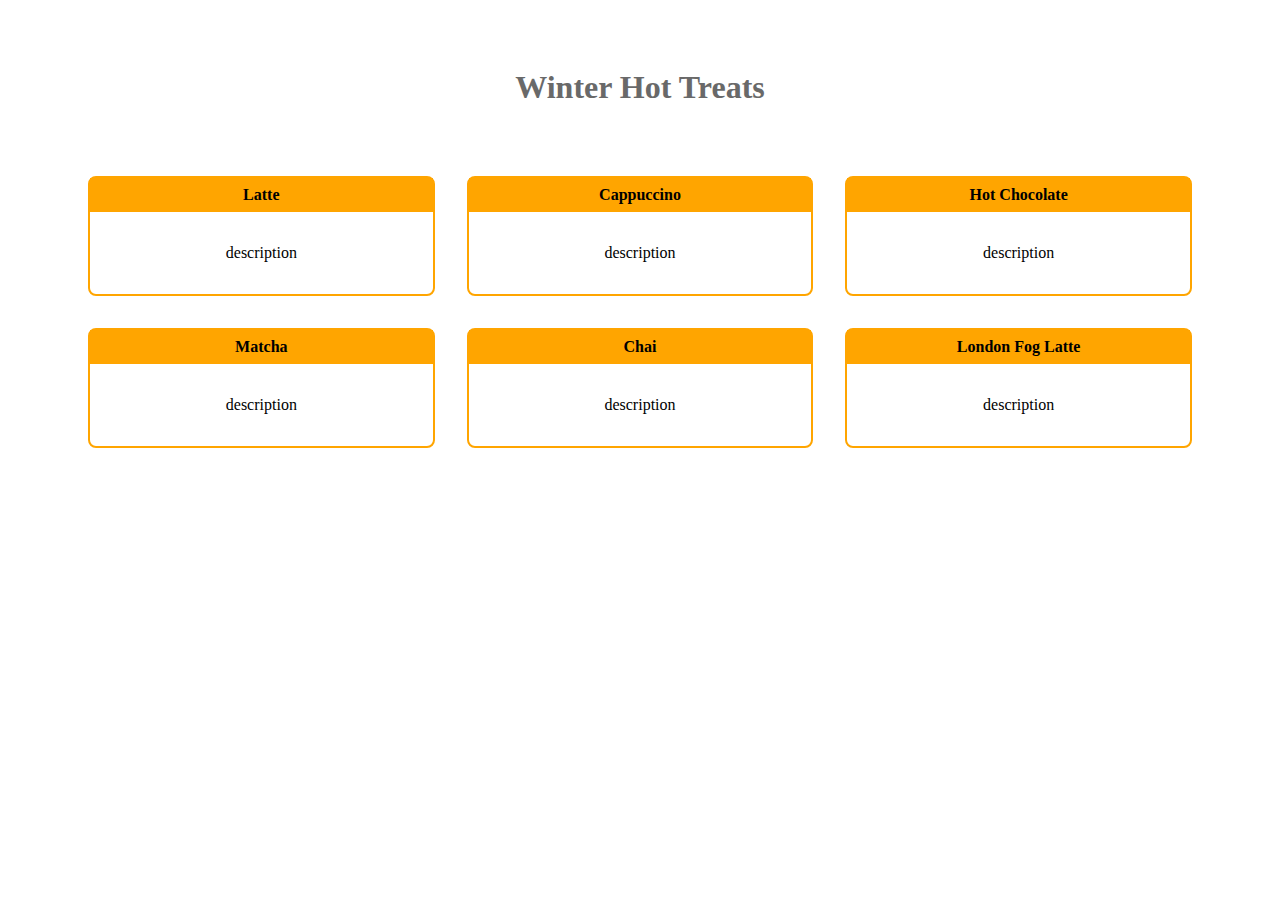
==== index.html @ 5c787ffd "Added First Styles and Cards" ====
<!DOCTYPE html>
<html>
  <head>
    <meta charset="utf-8" />
    <meta http-equiv="X-UA-Compatible" content="IE=edge" />
    <title>Winter Hot Treats</title>
    <meta name="description" content="" />
    <meta name="viewport" content="width=device-width, initial-scale=1" />
    <link rel="stylesheet" href="styles.css" />
  </head>
  <body>
    <h1 class="main-title">Winter Hot Treats</h1>
    <div class="grid-container">
      <div class="card">
        <div class="card-title">Latte</div>
        <div class="card-body">description</div>
      </div>
      <div class="card">
        <div class="card-title">Cappuccino</div>
        <div class="card-body">description</div>
      </div>
      <div class="card">
        <div class="card-title">Hot Chocolate</div>
        <div class="card-body">description</div>
      </div>
      <div class="card">
        <div class="card-title">Matcha</div>
        <div class="card-body">description</div>
      </div>
      <div class="card">
        <div class="card-title">Chai</div>
        <div class="card-body">description</div>
      </div>
      <div class="card">
        <div class="card-title">London Fog Latte</div>
        <div class="card-body">description</div>
      </div>
    </div>
    <script src="" async defer></script>
  </body>
</html>
---- styles.css ----
.main-title {
  color: dimgray;
  padding: 3rem;
  text-align: center;
  font-size: xx-large;
}

.grid-container {
  margin-left: 5rem;
  margin-right: 5rem;
  display: grid;
  grid-template-columns: 1fr 1fr 1fr;
  gap: 2rem;
}

.card {
  border-width: 2px;
  border-style: solid;
  border-color: orange;
  border-radius: 0.5rem;
  text-align: center;
  position: relative;
  top: 0;
  transition: top, box-shadow, 0.3s ease;
}

.card:hover {
  top: -10px;
  box-shadow: 5px 5px 10px rgba(36, 36, 36, 0.5);
}

.card-title {
  background-color: orange;
  font-weight: bold;
  padding: 0.5rem;
}

.card-body {
  padding: 2rem;
}
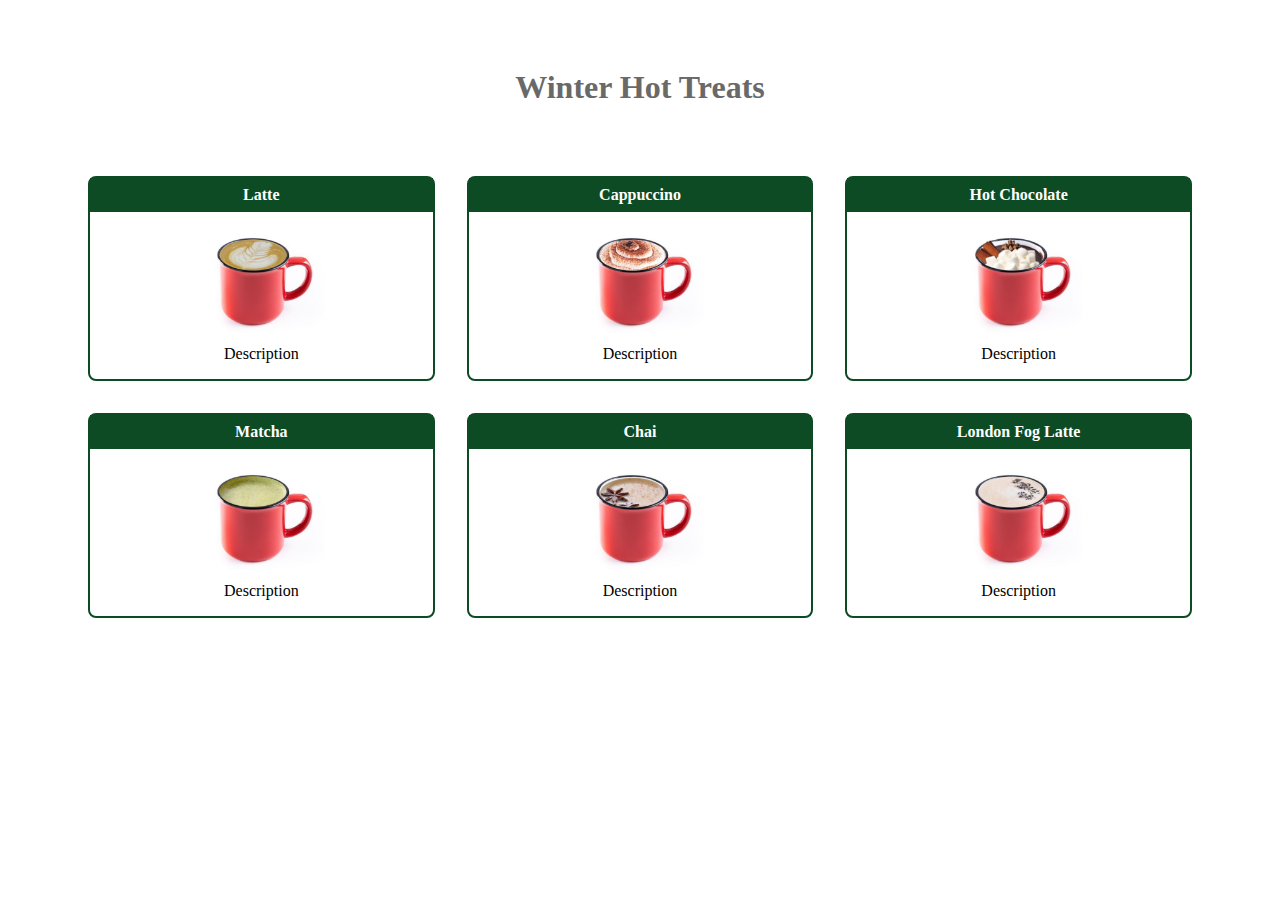
==== commit 2be76603: "Added images to cards" ====
--- a/index.html
+++ b/index.html
@@ -13,27 +13,33 @@
     <div class="grid-container">
       <div class="card">
         <div class="card-title">Latte</div>
-        <div class="card-body">description</div>
+        <img src="images/latte.jpeg" alt="" class="card-image" />
+        <div class="card-body">Description</div>
       </div>
       <div class="card">
         <div class="card-title">Cappuccino</div>
-        <div class="card-body">description</div>
+        <img src="images/cappuccino.jpeg" alt="" class="card-image" />
+        <div class="card-body">Description</div>
       </div>
       <div class="card">
         <div class="card-title">Hot Chocolate</div>
-        <div class="card-body">description</div>
+        <img src="images/hot_chocolate.jpeg" alt="" class="card-image" />
+        <div class="card-body">Description</div>
       </div>
       <div class="card">
         <div class="card-title">Matcha</div>
-        <div class="card-body">description</div>
+        <img src="images/matcha.jpeg" alt="" class="card-image" />
+        <div class="card-body">Description</div>
       </div>
       <div class="card">
         <div class="card-title">Chai</div>
-        <div class="card-body">description</div>
+        <img src="images/chai.jpeg" alt="" class="card-image" />
+        <div class="card-body">Description</div>
       </div>
       <div class="card">
         <div class="card-title">London Fog Latte</div>
-        <div class="card-body">description</div>
+        <img src="images/london_fog.jpeg" class="card-image" alt="" />
+        <div class="card-body">Description</div>
       </div>
     </div>
     <script src="" async defer></script>
--- a/styles.css
+++ b/styles.css
@@ -16,7 +16,7 @@
 .card {
   border-width: 2px;
   border-style: solid;
-  border-color: orange;
+  border-color: #0d4b25;
   border-radius: 0.5rem;
   text-align: center;
   position: relative;
@@ -30,11 +30,16 @@
 }
 
 .card-title {
-  background-color: orange;
+  background-color: #0d4b25;
   font-weight: bold;
   padding: 0.5rem;
+  color: white;
+}
+.card-image {
+  width: 128px;
 }
 
 .card-body {
-  padding: 2rem;
+  padding: 1rem;
+  padding-top: 0.5rem;
 }
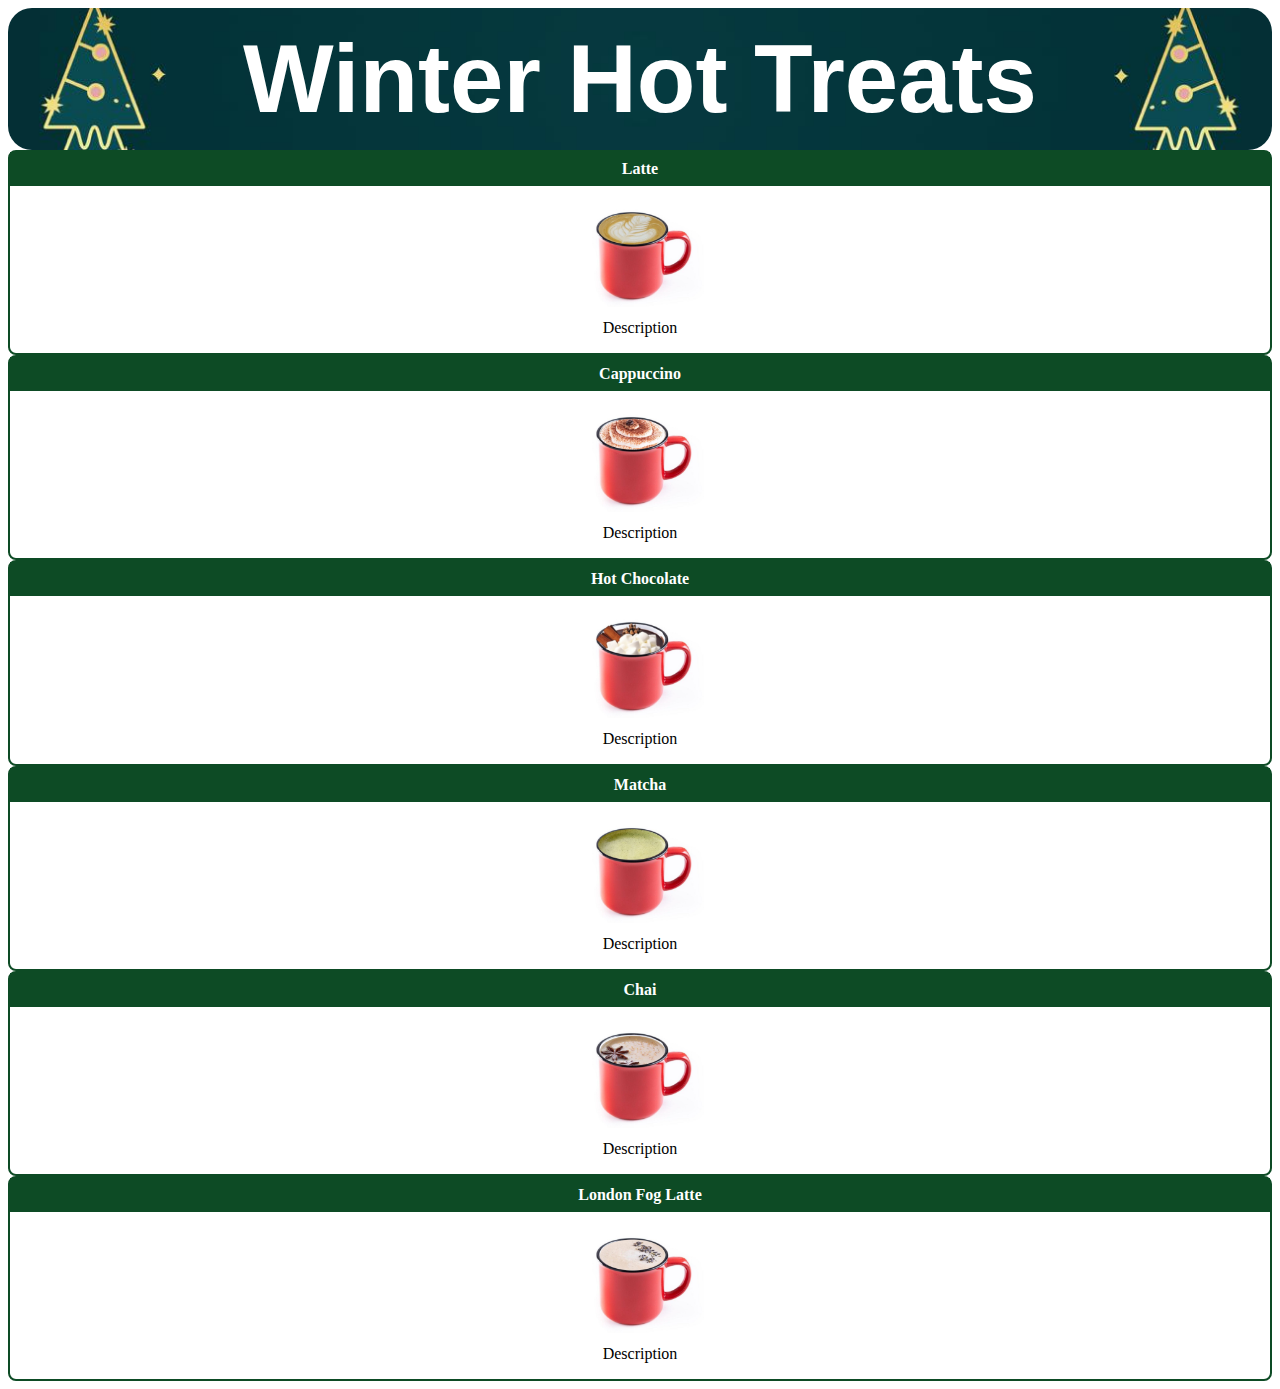
==== commit 2d11df97: "Added Title Banner" ====
--- a/index.html
+++ b/index.html
@@ -6,10 +6,11 @@
     <title>Winter Hot Treats</title>
     <meta name="description" content="" />
     <meta name="viewport" content="width=device-width, initial-scale=1" />
+    <link href="https://fonts.cdnfonts.com/css/christmas-classica" rel="stylesheet" />
     <link rel="stylesheet" href="styles.css" />
   </head>
   <body>
-    <h1 class="main-title">Winter Hot Treats</h1>
+    <div class="main-title"><h1>Winter Hot Treats</h1></div>
     <div class="grid-container">
       <div class="card">
         <div class="card-title">Latte</div>
--- a/styles.css
+++ b/styles.css
@@ -1,7 +1,18 @@
 .main-title {
-  color: dimgray;
-  padding: 3rem;
+  color: white;
   text-align: center;
+  font-size: xxx-large;
+  background-image: url("images/banner.jpeg");
+  background-position: center;
+  background-repeat: no-repeat;
+  background-size: cover;
+  padding: 1rem;
+  border-radius: 0.5em;
+}
+h1 {
+  margin: 0;
+  font-family: "Christmas   Classica", sans-serif;
+}
   font-size: xx-large;
 }
 
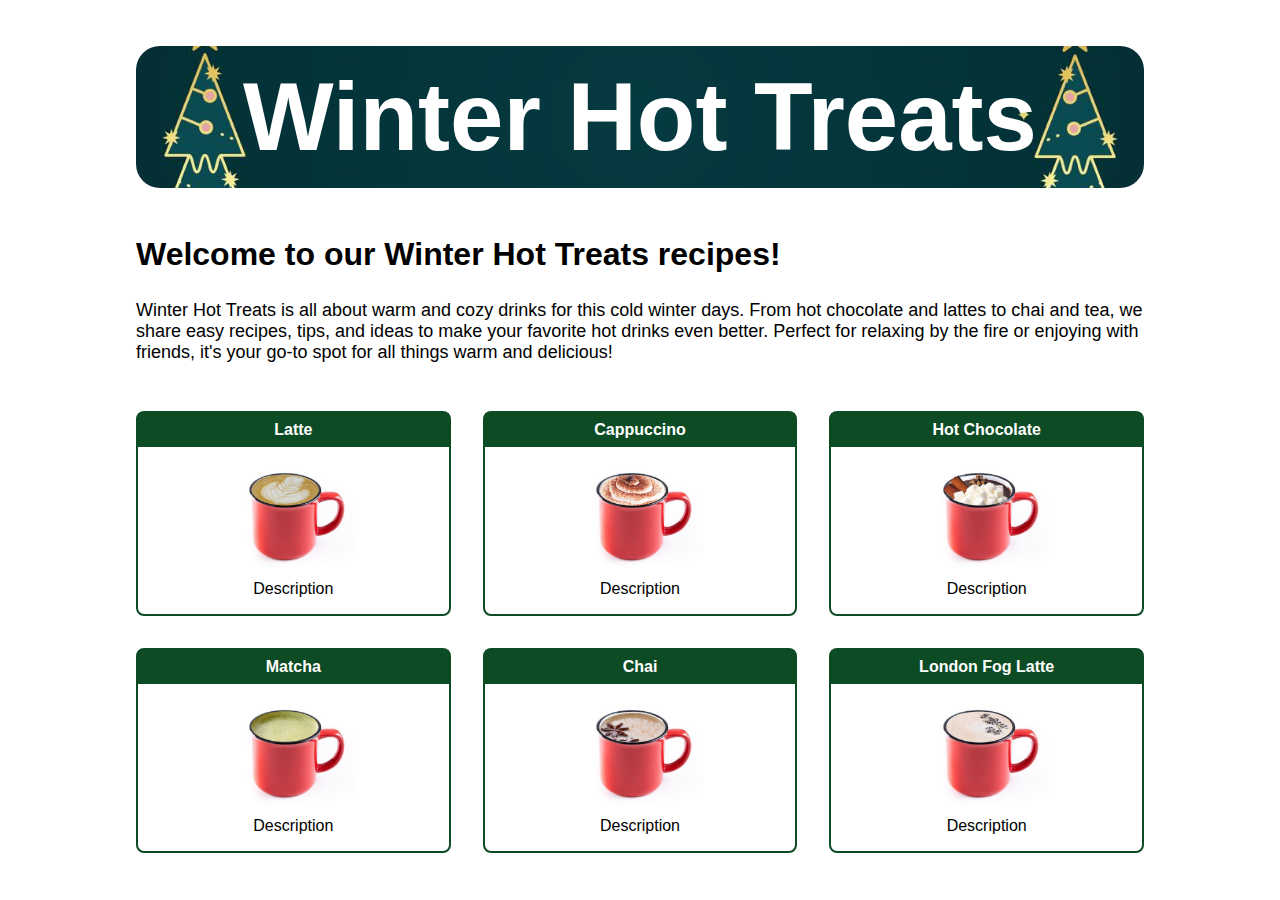
==== commit 81dae887: "Text style changes" ====
--- a/index.html
+++ b/index.html
@@ -11,6 +11,8 @@
   </head>
   <body>
     <div class="main-title"><h1>Winter Hot Treats</h1></div>
+    <h2 class="secondary-title">Welcome to our Winter Hot Treats recipes!</h2>
+    <p class="welcome-text">Winter Hot Treats is all about warm and cozy drinks for this cold winter days. From hot chocolate and lattes to chai and tea, we share easy recipes, tips, and ideas to make your favorite hot drinks even better. Perfect for relaxing by the fire or enjoying with friends, it's your go-to spot for all things warm and delicious!</p>
     <div class="grid-container">
       <div class="card">
         <div class="card-title">Latte</div>
--- a/styles.css
+++ b/styles.css
@@ -1,3 +1,9 @@
+body {
+  padding: 3vw;
+  padding-left: 10vw;
+  padding-right: 10vw;
+  font-family: sans-serif;
+}
 .main-title {
   color: white;
   text-align: center;
@@ -13,12 +19,18 @@
   margin: 0;
   font-family: "Christmas   Classica", sans-serif;
 }
+
+.secondary-title {
   font-size: xx-large;
+  margin-top: 3rem;
+  /* text-align: center; */
+  /* color: gray; */
 }
-
+.welcome-text {
+  font-size: large;
+}
 .grid-container {
-  margin-left: 5rem;
-  margin-right: 5rem;
+  margin-top: 3rem;
   display: grid;
   grid-template-columns: 1fr 1fr 1fr;
   gap: 2rem;
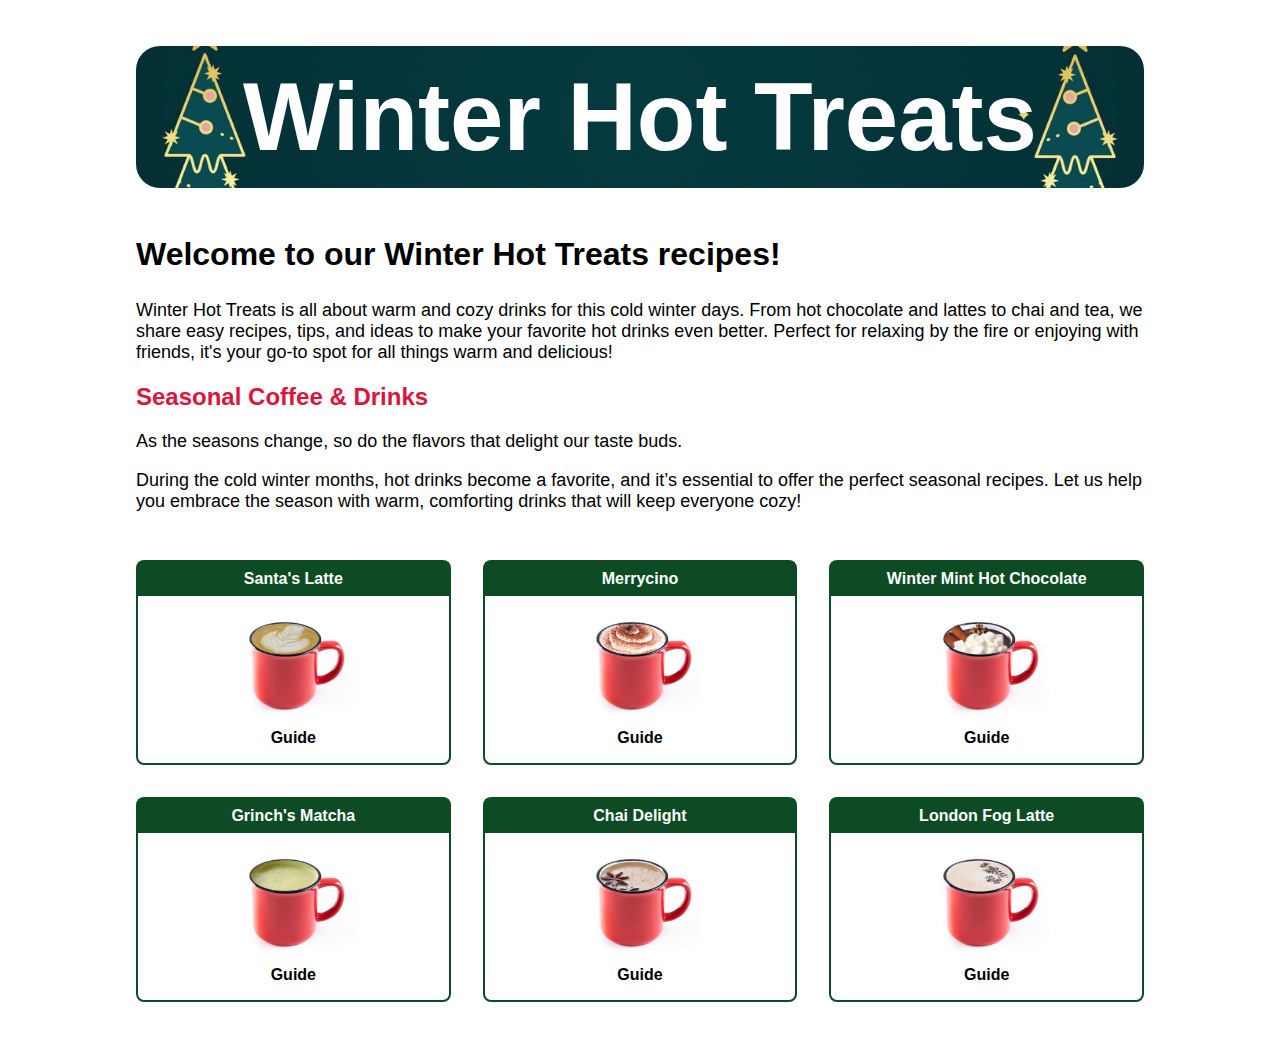
==== commit 9781102c: "Changed Drink Names, Second Title" ====
--- a/index.html
+++ b/index.html
@@ -12,37 +12,43 @@
   <body>
     <div class="main-title"><h1>Winter Hot Treats</h1></div>
     <h2 class="secondary-title">Welcome to our Winter Hot Treats recipes!</h2>
+
     <p class="welcome-text">Winter Hot Treats is all about warm and cozy drinks for this cold winter days. From hot chocolate and lattes to chai and tea, we share easy recipes, tips, and ideas to make your favorite hot drinks even better. Perfect for relaxing by the fire or enjoying with friends, it's your go-to spot for all things warm and delicious!</p>
+    <h2 style="color: crimson">Seasonal Coffee & Drinks</h2>
+
+    <p class="welcome-text">As the seasons change, so do the flavors that delight our taste buds.</p>
+
+    <p class="welcome-text">During the cold winter months, hot drinks become a favorite, and it’s essential to offer the perfect seasonal recipes. Let us help you embrace the season with warm, comforting drinks that will keep everyone cozy!</p>
     <div class="grid-container">
       <div class="card">
-        <div class="card-title">Latte</div>
+        <div class="card-title">Santa's Latte</div>
         <img src="images/latte.jpeg" alt="" class="card-image" />
-        <div class="card-body">Description</div>
+        <div class="card-body">Guide</div>
       </div>
       <div class="card">
-        <div class="card-title">Cappuccino</div>
+        <div class="card-title">Merrycino</div>
         <img src="images/cappuccino.jpeg" alt="" class="card-image" />
-        <div class="card-body">Description</div>
+        <div class="card-body">Guide</div>
       </div>
       <div class="card">
-        <div class="card-title">Hot Chocolate</div>
+        <div class="card-title">Winter Mint Hot Chocolate</div>
         <img src="images/hot_chocolate.jpeg" alt="" class="card-image" />
-        <div class="card-body">Description</div>
+        <div class="card-body">Guide</div>
       </div>
       <div class="card">
-        <div class="card-title">Matcha</div>
+        <div class="card-title">Grinch's Matcha</div>
         <img src="images/matcha.jpeg" alt="" class="card-image" />
-        <div class="card-body">Description</div>
+        <div class="card-body">Guide</div>
       </div>
       <div class="card">
-        <div class="card-title">Chai</div>
+        <div class="card-title">Chai Delight</div>
         <img src="images/chai.jpeg" alt="" class="card-image" />
-        <div class="card-body">Description</div>
+        <div class="card-body">Guide</div>
       </div>
       <div class="card">
         <div class="card-title">London Fog Latte</div>
         <img src="images/london_fog.jpeg" class="card-image" alt="" />
-        <div class="card-body">Description</div>
+        <div class="card-body">Guide</div>
       </div>
     </div>
     <script src="" async defer></script>
--- a/styles.css
+++ b/styles.css
@@ -65,4 +65,5 @@
 .card-body {
   padding: 1rem;
   padding-top: 0.5rem;
+  font-weight: bold;
 }
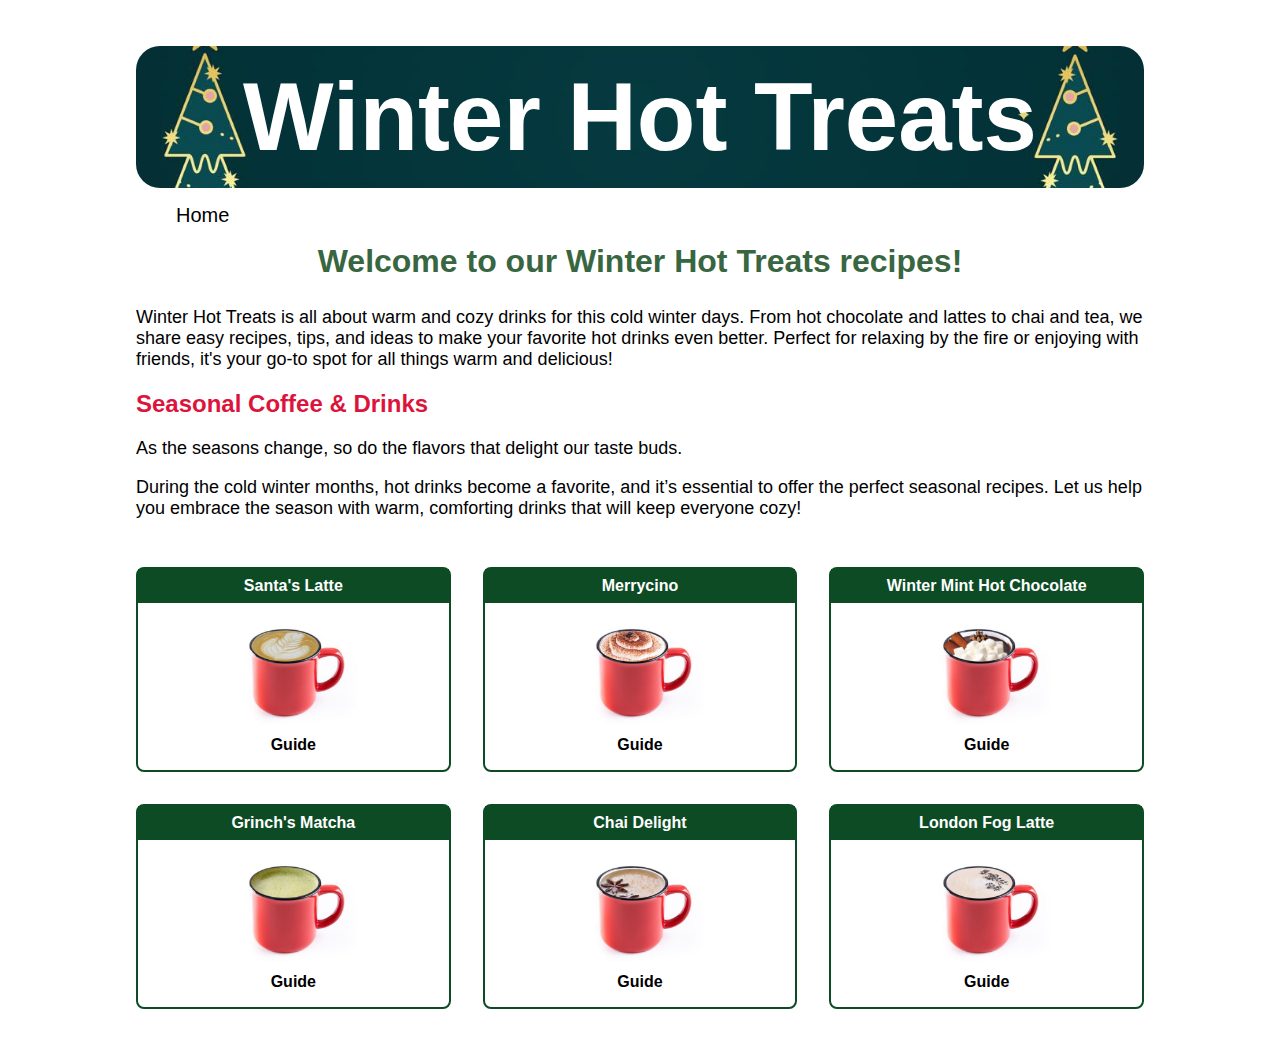
==== commit cb28137c: "Added Breadcrumb" ====
--- a/index.html
+++ b/index.html
@@ -11,6 +11,9 @@
   </head>
   <body>
     <div class="main-title"><h1>Winter Hot Treats</h1></div>
+    <ul class="breadcrumb text-spacer">
+      <li>Home</li>
+    </ul>
     <h2 class="secondary-title">Welcome to our Winter Hot Treats recipes!</h2>
 
     <p class="welcome-text">Winter Hot Treats is all about warm and cozy drinks for this cold winter days. From hot chocolate and lattes to chai and tea, we share easy recipes, tips, and ideas to make your favorite hot drinks even better. Perfect for relaxing by the fire or enjoying with friends, it's your go-to spot for all things warm and delicious!</p>
--- a/styles.css
+++ b/styles.css
@@ -22,9 +22,9 @@
 
 .secondary-title {
   font-size: xx-large;
-  margin-top: 3rem;
-  /* text-align: center; */
-  /* color: gray; */
+  margin-top: 1rem;
+  text-align: center;
+  color: #386641;
 }
 .welcome-text {
   font-size: large;
@@ -67,3 +67,18 @@
   padding-top: 0.5rem;
   font-weight: bold;
 }
+
+ul.breadcrumb {
+  list-style: none;
+}
+
+ul.breadcrumb li {
+  display: inline;
+  font-size: 1.25em;
+}
+
+ul.breadcrumb li + li:before {
+  padding: 8px;
+  color: black;
+  content: "/\00a0";
+}
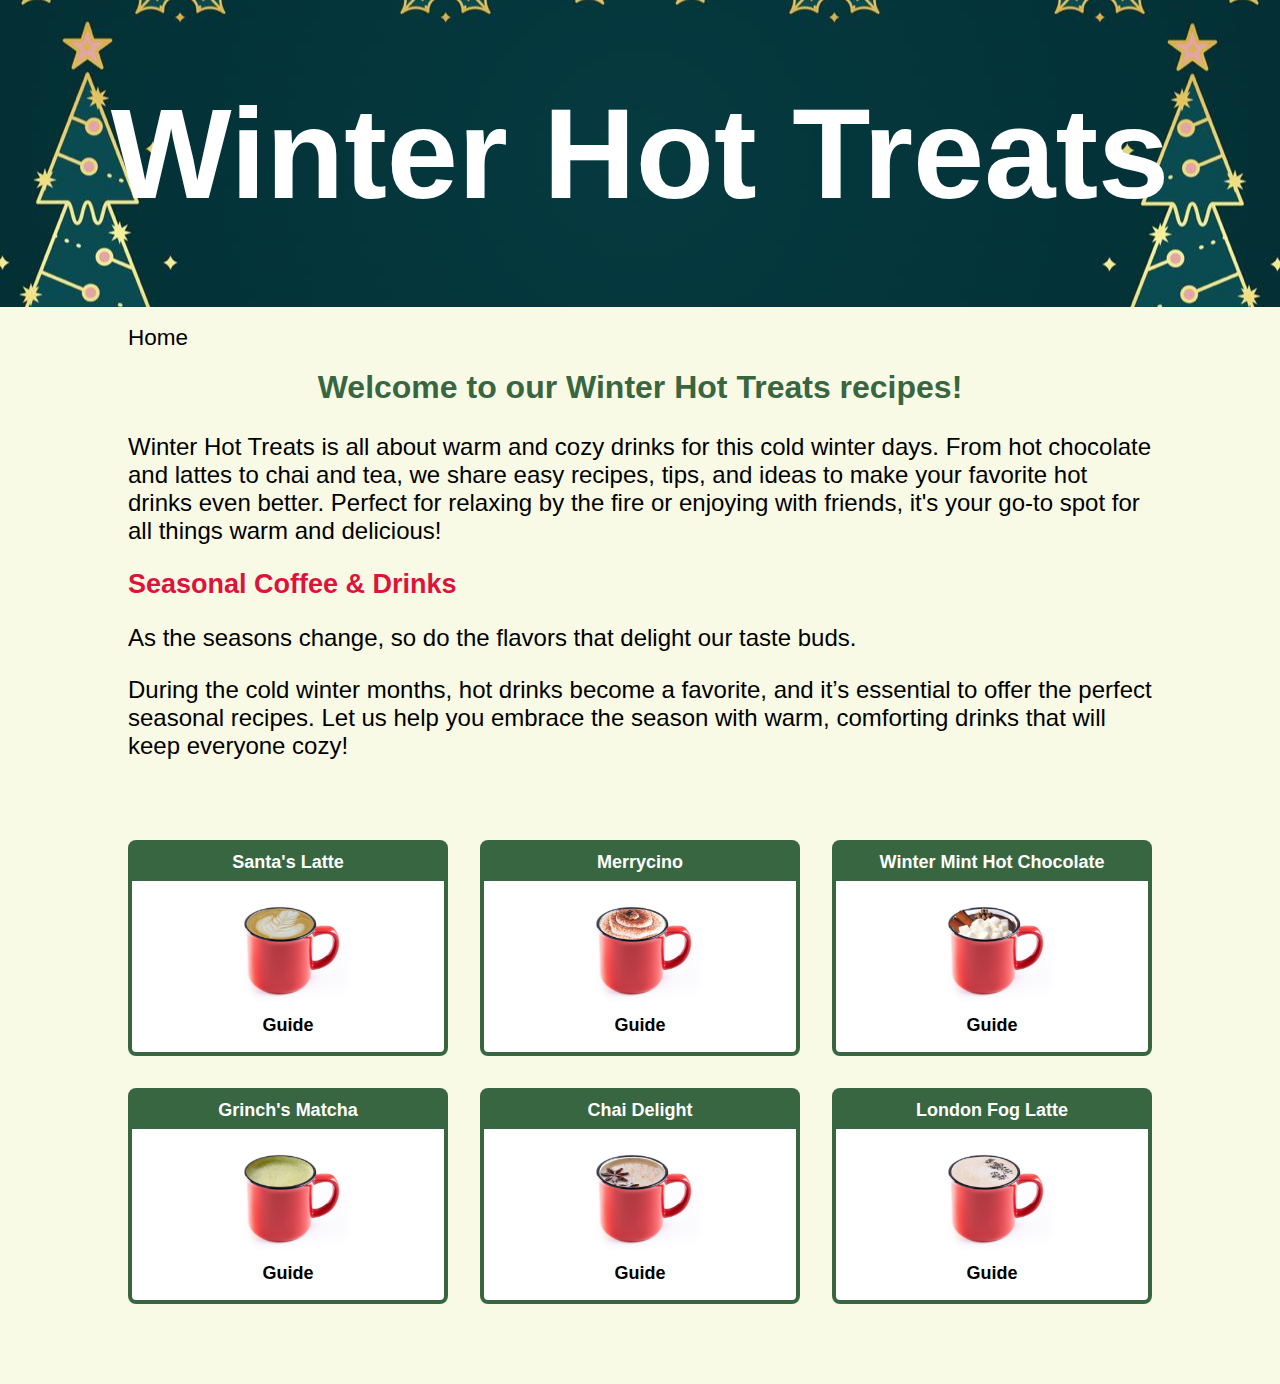
==== commit 55703ee7: "Changed Styling" ====
--- a/index.html
+++ b/index.html
@@ -16,13 +16,13 @@
     </ul>
     <h2 class="secondary-title">Welcome to our Winter Hot Treats recipes!</h2>
 
-    <p class="welcome-text">Winter Hot Treats is all about warm and cozy drinks for this cold winter days. From hot chocolate and lattes to chai and tea, we share easy recipes, tips, and ideas to make your favorite hot drinks even better. Perfect for relaxing by the fire or enjoying with friends, it's your go-to spot for all things warm and delicious!</p>
-    <h2 style="color: crimson">Seasonal Coffee & Drinks</h2>
-
-    <p class="welcome-text">As the seasons change, so do the flavors that delight our taste buds.</p>
-
-    <p class="welcome-text">During the cold winter months, hot drinks become a favorite, and it’s essential to offer the perfect seasonal recipes. Let us help you embrace the season with warm, comforting drinks that will keep everyone cozy!</p>
-    <div class="grid-container">
+    <p class="welcome-text text-spacer">Winter Hot Treats is all about warm and cozy drinks for this cold winter days. From hot chocolate and lattes to chai and tea, we share easy recipes, tips, and ideas to make your favorite hot drinks even better. Perfect for relaxing by the fire or enjoying with friends, it's your go-to spot for all things warm and delicious!</p>
+    <div class="secondary-block">
+      <h2 class="text-spacer" style="color: crimson">Seasonal Coffee & Drinks</h2>
+      <p class="welcome-text text-spacer">As the seasons change, so do the flavors that delight our taste buds.</p>
+      <p class="welcome-text text-spacer">During the cold winter months, hot drinks become a favorite, and it’s essential to offer the perfect seasonal recipes. Let us help you embrace the season with warm, comforting drinks that will keep everyone cozy!</p>
+    </div>
+    <div class="grid-container text-spacer">
       <div class="card">
         <div class="card-title">Santa's Latte</div>
         <img src="images/latte.jpeg" alt="" class="card-image" />
--- a/styles.css
+++ b/styles.css
@@ -1,19 +1,27 @@
 body {
-  padding: 3vw;
+  /* padding: 3vw; */
+  /* padding-left: 10vw;
+  padding-right: 10vw; */
+  font-family: sans-serif;
+  background-color: #f8fae5;
+  margin: 0;
+  font-size: large;
+}
+
+.text-spacer {
   padding-left: 10vw;
   padding-right: 10vw;
-  font-family: sans-serif;
 }
 .main-title {
   color: white;
   text-align: center;
-  font-size: xxx-large;
+  font-size: 4rem;
   background-image: url("images/banner.jpeg");
   background-position: center;
   background-repeat: no-repeat;
   background-size: cover;
-  padding: 1rem;
-  border-radius: 0.5em;
+  background-color: #43766c;
+  padding: 5rem;
 }
 h1 {
   margin: 0;
@@ -26,25 +34,28 @@
   text-align: center;
   color: #386641;
 }
+
 .welcome-text {
-  font-size: large;
+  font-size: x-large;
 }
 .grid-container {
-  margin-top: 3rem;
+  margin-top: 5rem;
+  margin-bottom: 5rem;
   display: grid;
   grid-template-columns: 1fr 1fr 1fr;
   gap: 2rem;
 }
 
 .card {
-  border-width: 2px;
+  border-width: 0.25em;
   border-style: solid;
-  border-color: #0d4b25;
+  border-color: #386641;
   border-radius: 0.5rem;
+  background-color: white;
   text-align: center;
   position: relative;
   top: 0;
-  transition: top, box-shadow, 0.3s ease;
+  transition: top, box-shadow, opacity, 0.5s ease;
 }
 
 .card:hover {
@@ -53,7 +64,7 @@
 }
 
 .card-title {
-  background-color: #0d4b25;
+  background-color: #386641;
   font-weight: bold;
   padding: 0.5rem;
   color: white;
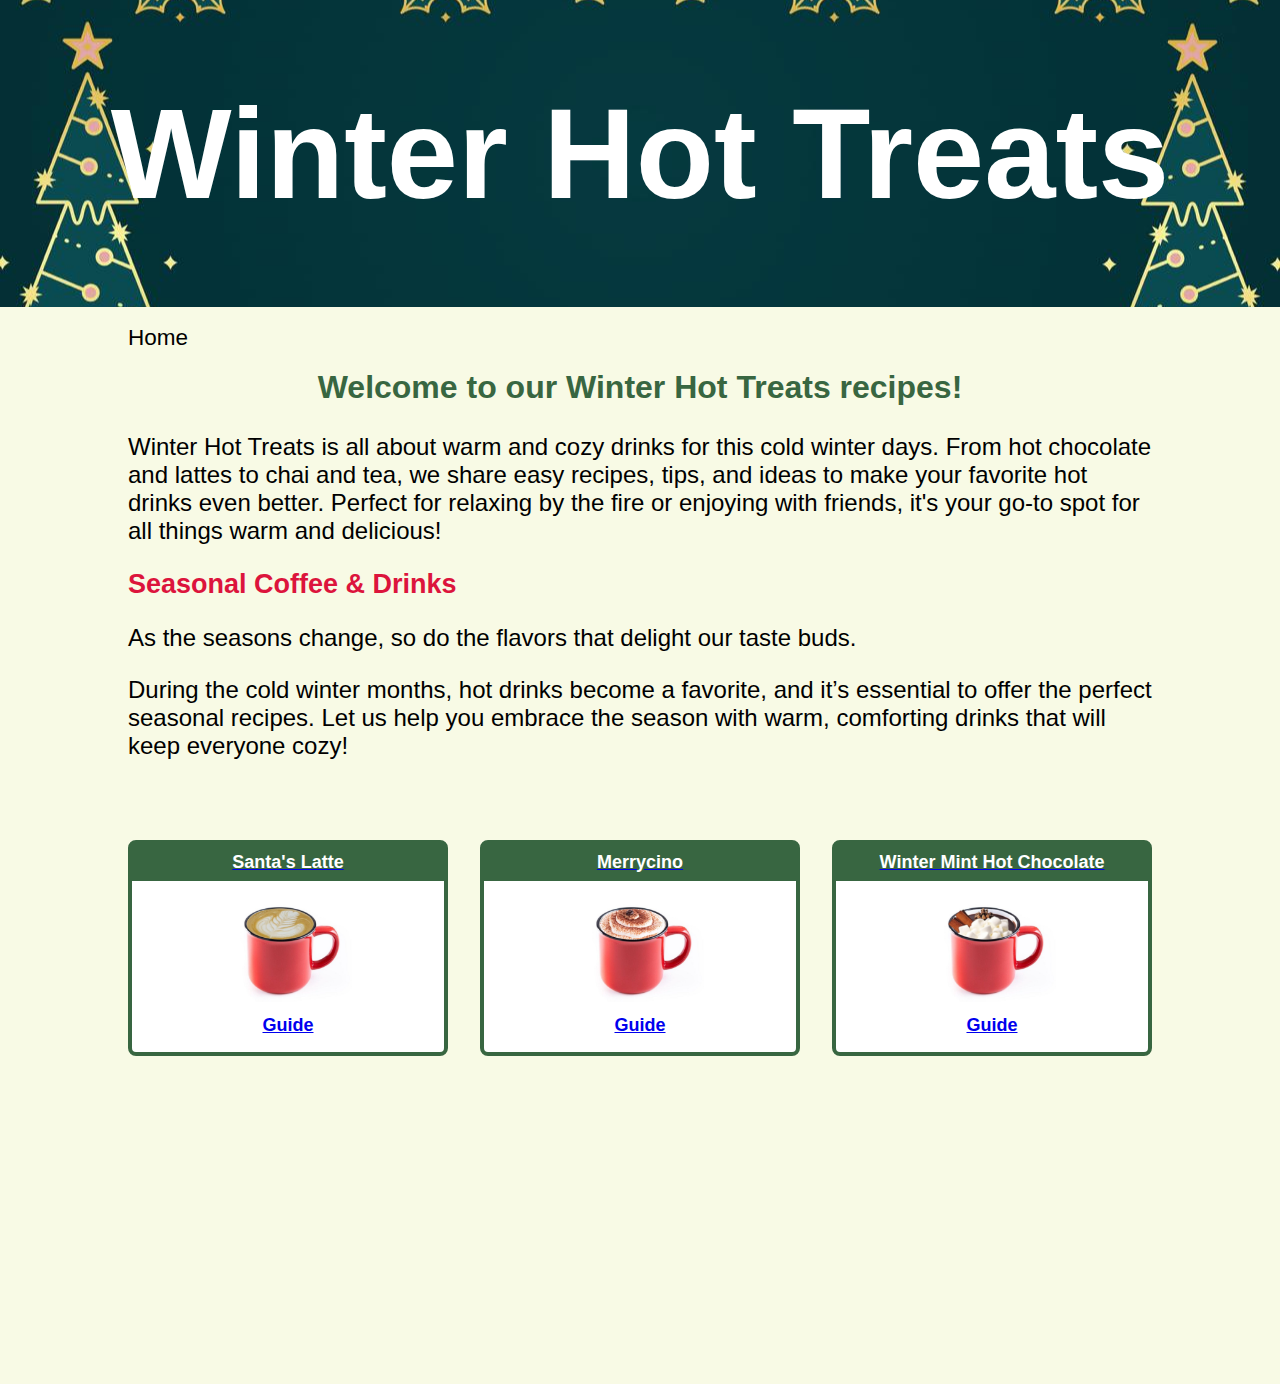
==== commit 453ebf13: "Added Page for each Recipe and Scroll Animation" ====
--- a/index.html
+++ b/index.html
@@ -23,37 +23,37 @@
       <p class="welcome-text text-spacer">During the cold winter months, hot drinks become a favorite, and it’s essential to offer the perfect seasonal recipes. Let us help you embrace the season with warm, comforting drinks that will keep everyone cozy!</p>
     </div>
     <div class="grid-container text-spacer">
-      <div class="card">
+      <a href="latte.html" class="card scroll-anim">
         <div class="card-title">Santa's Latte</div>
         <img src="images/latte.jpeg" alt="" class="card-image" />
         <div class="card-body">Guide</div>
-      </div>
-      <div class="card">
+      </a>
+      <a href="cappuccino.html" class="card scroll-anim">
         <div class="card-title">Merrycino</div>
         <img src="images/cappuccino.jpeg" alt="" class="card-image" />
         <div class="card-body">Guide</div>
-      </div>
-      <div class="card">
+      </a>
+      <a href="hotchocolate.html" class="card scroll-anim">
         <div class="card-title">Winter Mint Hot Chocolate</div>
         <img src="images/hot_chocolate.jpeg" alt="" class="card-image" />
         <div class="card-body">Guide</div>
-      </div>
-      <div class="card">
+      </a>
+      <a href="matcha.html" class="card scroll-anim">
         <div class="card-title">Grinch's Matcha</div>
         <img src="images/matcha.jpeg" alt="" class="card-image" />
         <div class="card-body">Guide</div>
-      </div>
-      <div class="card">
+      </a>
+      <a href="chai.html" class="card scroll-anim">
         <div class="card-title">Chai Delight</div>
         <img src="images/chai.jpeg" alt="" class="card-image" />
         <div class="card-body">Guide</div>
-      </div>
-      <div class="card">
+      </a>
+      <a href="londonfog.html" class="card scroll-anim">
         <div class="card-title">London Fog Latte</div>
         <img src="images/london_fog.jpeg" class="card-image" alt="" />
         <div class="card-body">Guide</div>
-      </div>
+      </a>
     </div>
-    <script src="" async defer></script>
+    <script src="script.js" async defer></script>
   </body>
 </html>
--- a/styles.css
+++ b/styles.css
@@ -93,3 +93,46 @@
   color: black;
   content: "/\00a0";
 }
+
+.recipe {
+  margin-bottom: 5rem;
+  display: flex;
+  font-size: x-large;
+}
+
+.recipe-title {
+  font-size: xx-large;
+  margin-top: 3rem;
+  text-align: center;
+  color: #386641;
+}
+
+.recipe-image {
+  width: 30vw;
+  height: auto;
+  object-fit: cover;
+  border-radius: 0.5em;
+}
+
+.recipe-content {
+  padding-left: 2rem;
+}
+.recipe-content > ul {
+  margin-top: 0;
+}
+
+.scroll-anim {
+  opacity: 0;
+  top: 20px;
+  transition: top, opacity, 0.5s ease;
+}
+
+.scroll-anim-done {
+  opacity: 1;
+  top: 0;
+}
+
+h3 {
+  color: crimson;
+  margin-bottom: 0.25em;
+}
